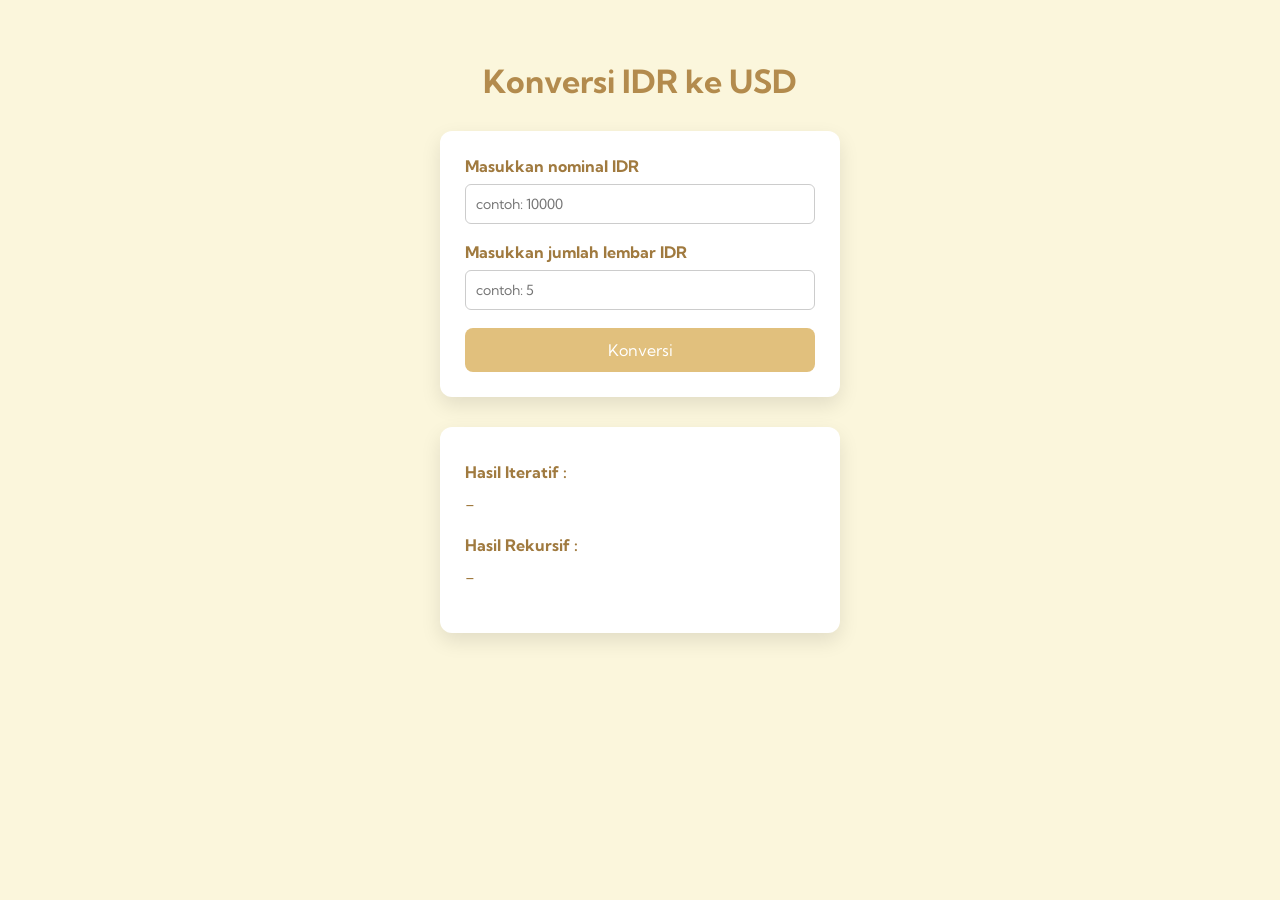
==== Konversi_Mata_Uang/index.html @ 52fb66b7 "Add files via upload" ====
<!DOCTYPE html>
<html lang="id">
<head>
    <meta charset="UTF-8">
    <title>Konversi IDR ke USD</title>
    <link rel="stylesheet" href="style.css">
</head>
<body>

    <h1>Konversi IDR ke USD</h1>

    <div class="card">
        <label>Masukkan nominal IDR</label>
        <input type="number" id="idr" placeholder="contoh: 10000">

        <label>Masukkan jumlah lembar IDR</label>
        <input type="number" id="n" placeholder="contoh: 5">

        <button onclick="hitung()">Konversi</button>
    </div>

    <div class="card hasil">
        <p><strong>Hasil Iteratif :</strong></p>
        <p id="iteratif">-</p>

        <p><strong>Hasil Rekursif :</strong></p>
        <p id="rekursif">-</p>
    </div>

    <script src="script.js"></script>
</body>
</html>
---- Konversi_Mata_Uang/style.css ----
@import url('https://fonts.googleapis.com/css2?family=Kumbh+Sans:wght@100..900&display=swap');

* {
    box-sizing: border-box;
    font-family: "Kumbh Sans", sans-serif;
}

body {
    background-color: #fbf6dc;
    margin: 0;
    padding: 40px 0;
    text-align: center;
}

h1 {
    color: #b38b4d;
    margin-bottom: 30px;
}

.card {
    background: #ffffff;
    width: 400px;
    margin: 0 auto 30px auto;
    padding: 25px;
    border-radius: 12px;
    box-shadow: 0 8px 20px rgba(0,0,0,0.1);
    text-align: left;
}

.card label {
    display: block;
    margin-bottom: 8px;
    color: #a07a3f;
    font-weight: bold;
}

.card input {
    width: 100%;
    padding: 10px;
    margin-bottom: 18px;
    border-radius: 6px;
    border: 1px solid #ccc;
    font-size: 14px;
}

button {
    width: 100%;
    padding: 12px;
    background-color: #e1c07d;
    border: none;
    border-radius: 8px;
    font-size: 16px;
    color: #ffffff;
    cursor: pointer;
}

button:hover {
    background-color: #cfa85e;
}

.hasil p {
    margin: 10px 0;
    color: #a07a3f;
}

.hasil p strong {
    font-size: 16px;
}

#iteratif, #rekursif {
    font-size: 18px;
    margin-bottom: 20px;
}
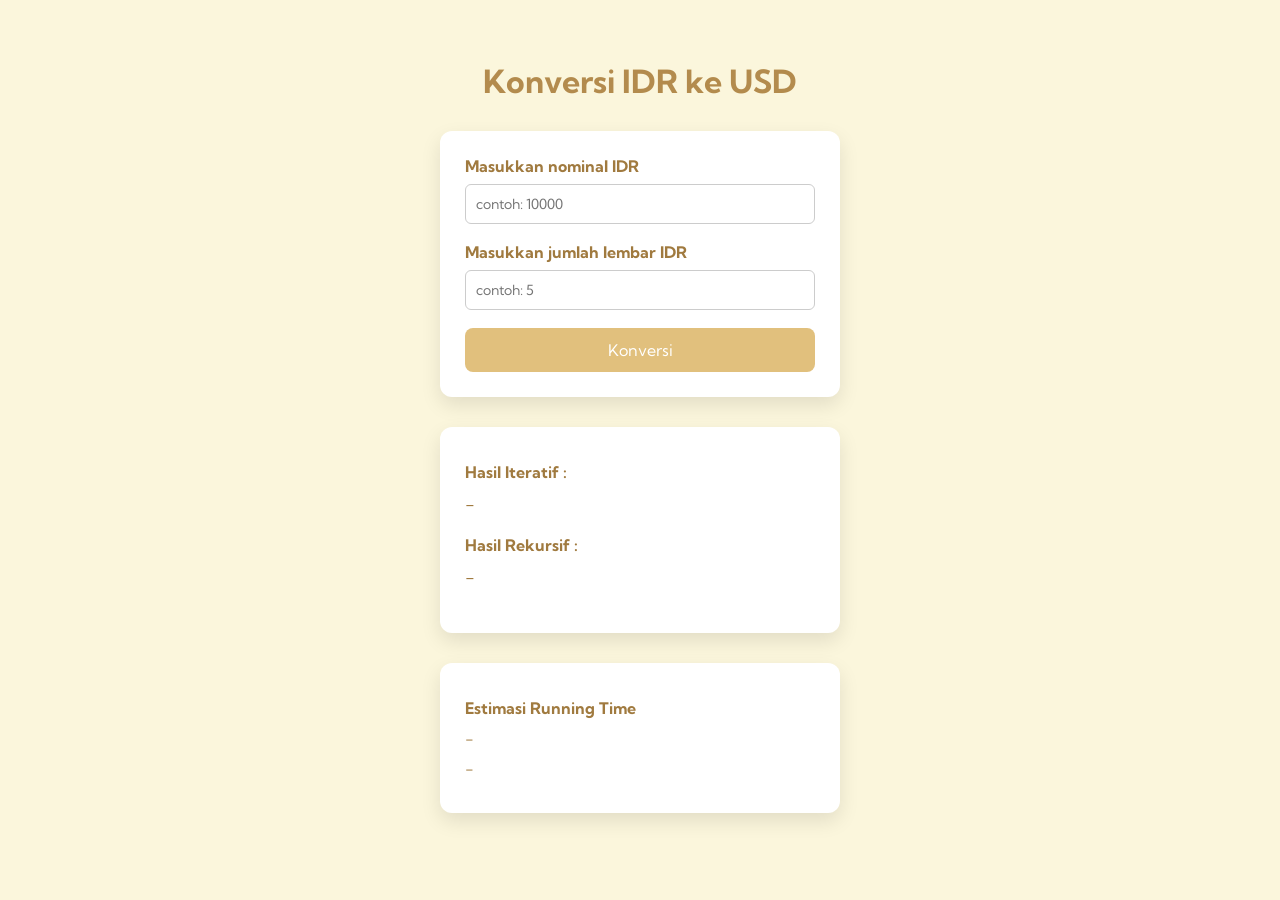
==== commit d04bf0a5: "Update index.html" ====
--- a/Konversi_Mata_Uang/index.html
+++ b/Konversi_Mata_Uang/index.html
@@ -27,6 +27,14 @@
         <p id="rekursif">-</p>
     </div>
 
+    <!-- TAMBAHAN: Running Time -->
+    <div class="card hasil">
+        <p><strong>Estimasi Running Time</strong></p>
+        <p id="rt-iteratif">-</p>
+        <p id="rt-rekursif">-</p>
+    </div>
+
     <script src="script.js"></script>
 </body>
 </html>
+
